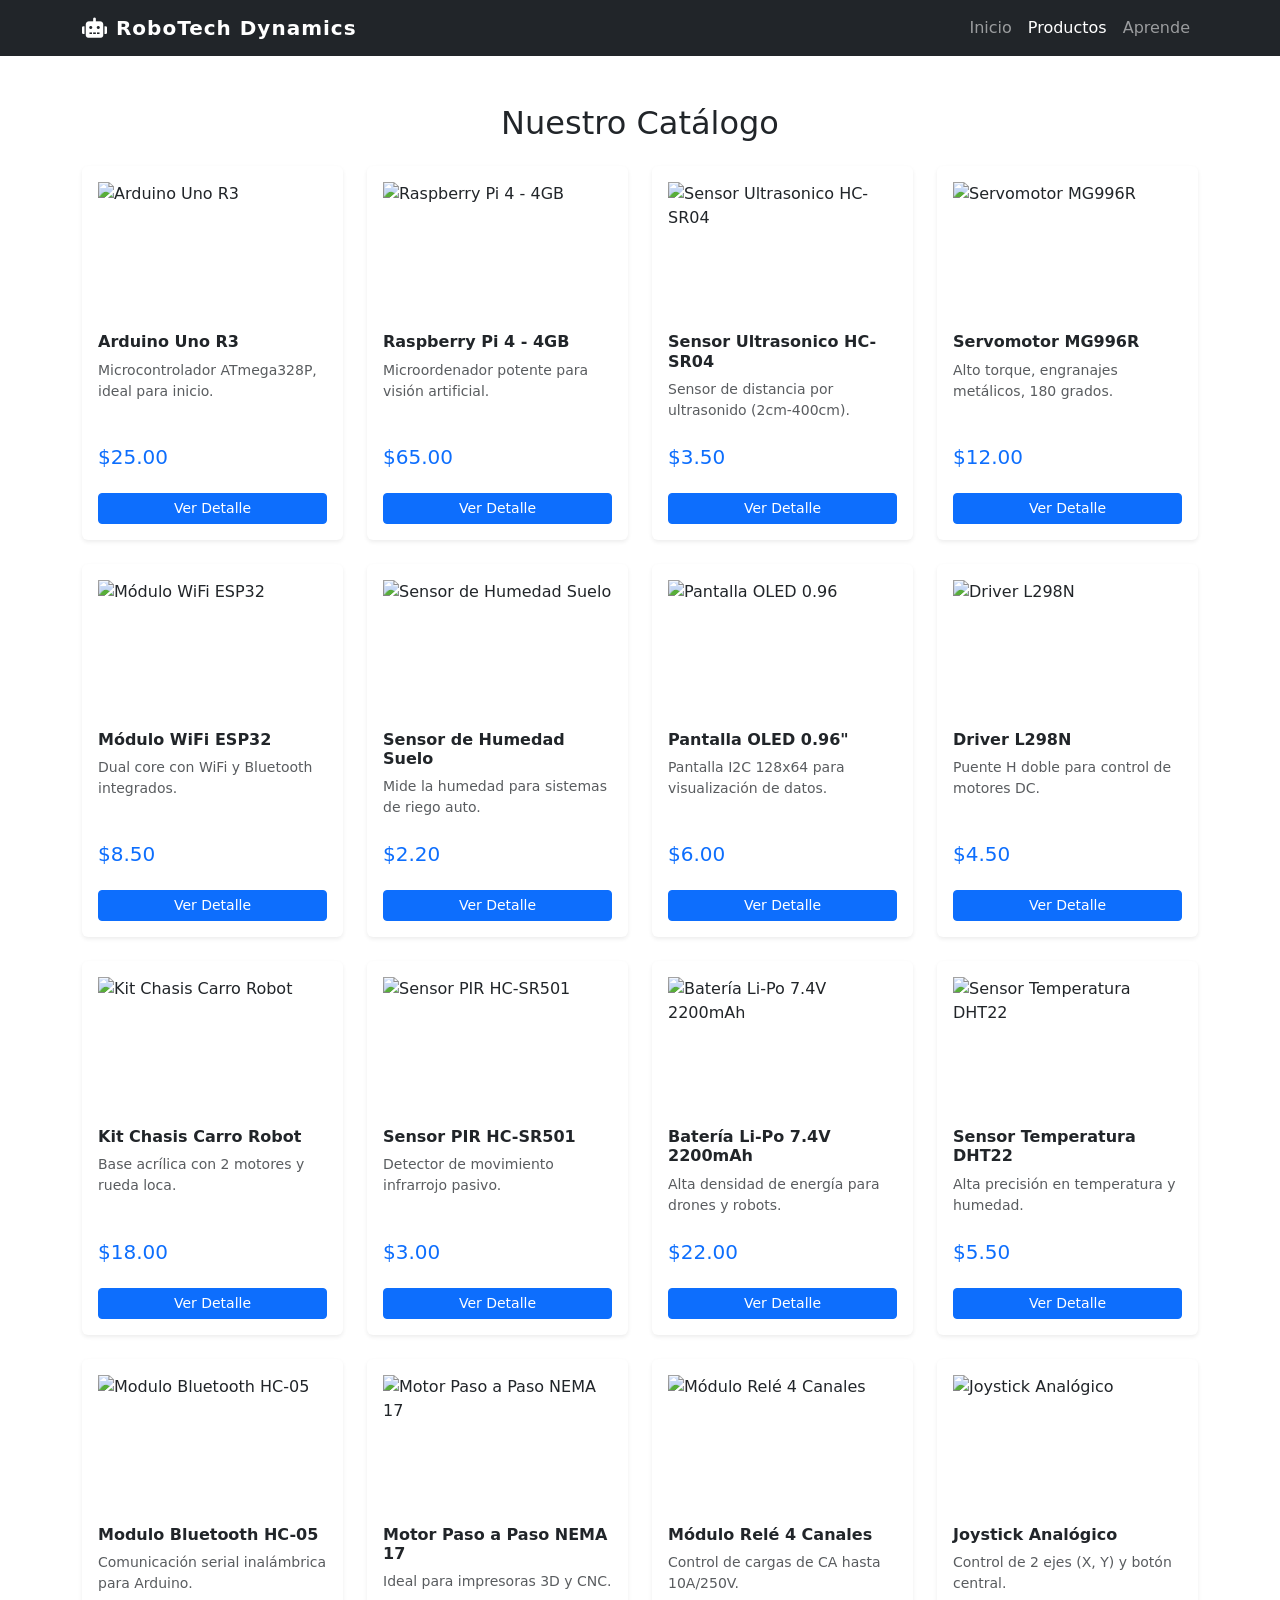
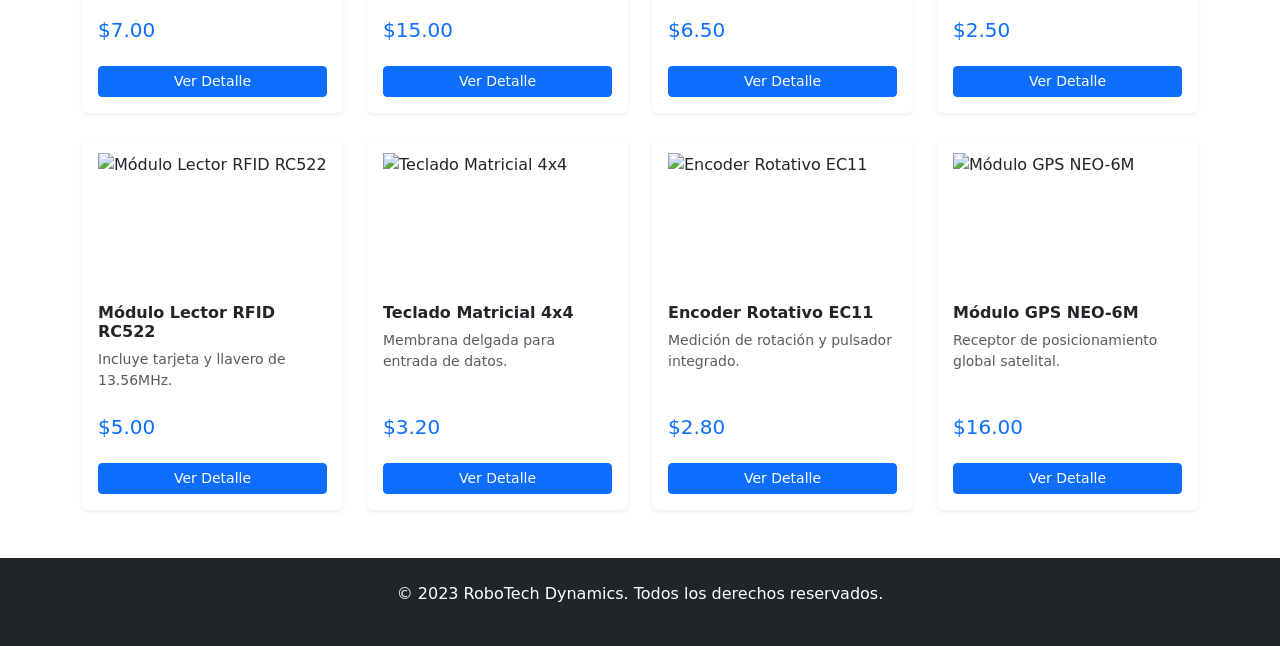
==== productos.html @ 9bd94a75 "Add files via upload" ====
<!DOCTYPE html>
<html lang="es">
<head>
    <meta charset="UTF-8">
    <meta name="viewport" content="width=device-width, initial-scale=1.0">
    <title>Productos | RoboTech Dynamics</title>
    <link href="https://cdn.jsdelivr.net/npm/bootstrap@5.3.0/dist/css/bootstrap.min.css" rel="stylesheet">
    <link rel="stylesheet" href="styles.css">
    <link rel="stylesheet" href="https://cdnjs.cloudflare.com/ajax/libs/font-awesome/6.0.0/css/all.min.css">
</head>
<body>
    <nav class="navbar navbar-expand-lg navbar-dark bg-dark sticky-top">
        <div class="container">
            <a class="navbar-brand" href="index.html"><i class="fas fa-robot"></i> RoboTech Dynamics</a>
            <div class="collapse navbar-collapse">
                <ul class="navbar-nav ms-auto">
                    <li class="nav-item"><a class="nav-link" href="index.html">Inicio</a></li>
                    <li class="nav-item"><a class="nav-link active" href="productos.html">Productos</a></li>
                    <li class="nav-item"><a class="nav-link" href="educacion.html">Aprende</a></li>
                </ul>
            </div>
        </div>
    </nav>

    <div class="container py-5">
        <h2 class="mb-4 text-center">Nuestro Catálogo</h2>
        <div class="row g-4" id="catalog-container">
            <!-- Los productos se cargarán dinámicamente con JS para mantener el HTML limpio -->
        </div>
    </div>

    <script>
        const productos = [
            { id: 1, nombre: "Arduino Uno R3", precio: 25.00, desc: "Microcontrolador ATmega328P, ideal para inicio.", img: "https://www.arduino.cc/en/uploads/Main/A000066_iso_front.png" },
            { id: 2, nombre: "Raspberry Pi 4 - 4GB", precio: 65.00, desc: "Microordenador potente para visión artificial.", img: "https://m.media-amazon.com/images/I/61u9zN1N7uL._AC_SL1200_.jpg" },
            { id: 3, nombre: "Sensor Ultrasonico HC-SR04", precio: 3.50, desc: "Sensor de distancia por ultrasonido (2cm-400cm).", img: "https://m.media-amazon.com/images/I/51Hbe-C5UFL._AC_SL1000_.jpg" },
            { id: 4, nombre: "Servomotor MG996R", precio: 12.00, desc: "Alto torque, engranajes metálicos, 180 grados.", img: "https://m.media-amazon.com/images/I/61-mJ-tX-0L._AC_SL1000_.jpg" },
            { id: 5, nombre: "Módulo WiFi ESP32", precio: 8.50, desc: "Dual core con WiFi y Bluetooth integrados.", img: "https://m.media-amazon.com/images/I/61M6DkM5V1L._AC_SL1000_.jpg" },
            { id: 6, nombre: "Sensor de Humedad Suelo", precio: 2.20, desc: "Mide la humedad para sistemas de riego auto.", img: "https://m.media-amazon.com/images/I/51p6y-o6m+L._AC_SL1000_.jpg" },
            { id: 7, nombre: "Pantalla OLED 0.96\"", precio: 6.00, desc: "Pantalla I2C 128x64 para visualización de datos.", img: "https://m.media-amazon.com/images/I/61xdfGCHf9L._AC_SL1000_.jpg" },
            { id: 8, nombre: "Driver L298N", precio: 4.50, desc: "Puente H doble para control de motores DC.", img: "https://m.media-amazon.com/images/I/71u9B-l86fL._AC_SL1200_.jpg" },
            { id: 9, nombre: "Kit Chasis Carro Robot", precio: 18.00, desc: "Base acrílica con 2 motores y rueda loca.", img: "https://m.media-amazon.com/images/I/61K7H6qA5FL._AC_SL1000_.jpg" },
            { id: 10, nombre: "Sensor PIR HC-SR501", precio: 3.00, desc: "Detector de movimiento infrarrojo pasivo.", img: "https://m.media-amazon.com/images/I/51S9H8GZgXL._AC_SL1000_.jpg" },
            { id: 11, nombre: "Batería Li-Po 7.4V 2200mAh", precio: 22.00, desc: "Alta densidad de energía para drones y robots.", img: "https://m.media-amazon.com/images/I/61f9t0pY4pL._AC_SL1000_.jpg" },
            { id: 12, nombre: "Sensor Temperatura DHT22", precio: 5.50, desc: "Alta precisión en temperatura y humedad.", img: "https://m.media-amazon.com/images/I/61G9M0-rMBL._AC_SL1000_.jpg" },
            { id: 13, nombre: "Modulo Bluetooth HC-05", precio: 7.00, desc: "Comunicación serial inalámbrica para Arduino.", img: "https://m.media-amazon.com/images/I/51r29S7vVJL._AC_SL1000_.jpg" },
            { id: 14, nombre: "Motor Paso a Paso NEMA 17", precio: 15.00, desc: "Ideal para impresoras 3D y CNC.", img: "https://m.media-amazon.com/images/I/618m2+Hq0UL._AC_SL1000_.jpg" },
            { id: 15, nombre: "Módulo Relé 4 Canales", precio: 6.50, desc: "Control de cargas de CA hasta 10A/250V.", img: "https://m.media-amazon.com/images/I/71-0Gv2f7AL._AC_SL1000_.jpg" },
            { id: 16, nombre: "Joystick Analógico", precio: 2.50, desc: "Control de 2 ejes (X, Y) y botón central.", img: "https://m.media-amazon.com/images/I/61Vst92Sj+L._AC_SL1000_.jpg" },
            { id: 17, nombre: "Módulo Lector RFID RC522", precio: 5.00, desc: "Incluye tarjeta y llavero de 13.56MHz.", img: "https://m.media-amazon.com/images/I/61-A7Yh8lWL._AC_SL1000_.jpg" },
            { id: 18, nombre: "Teclado Matricial 4x4", precio: 3.20, desc: "Membrana delgada para entrada de datos.", img: "https://m.media-amazon.com/images/I/51uIuG27+UL._AC_SL1000_.jpg" },
            { id: 19, nombre: "Encoder Rotativo EC11", precio: 2.80, desc: "Medición de rotación y pulsador integrado.", img: "https://m.media-amazon.com/images/I/5176nJb39tL._AC_SL1000_.jpg" },
            { id: 20, nombre: "Módulo GPS NEO-6M", precio: 16.00, desc: "Receptor de posicionamiento global satelital.", img: "https://m.media-amazon.com/images/I/61MvU7B-xFL._AC_SL1000_.jpg" }
        ];

        const container = document.getElementById('catalog-container');
        productos.forEach(p => {
            container.innerHTML += `
                <div class="col-md-3 col-sm-6">
                    <div class="card h-100 card-product shadow-sm border-0">
                        <img src="${p.img}" class="card-img-top p-3" alt="${p.nombre}" style="height:150px; object-fit:contain;">
                        <div class="card-body d-flex flex-column">
                            <h6 class="card-title fw-bold">${p.nombre}</h6>
                            <p class="card-text text-muted small flex-grow-1">${p.desc}</p>
                            <h5 class="text-primary mt-2">$${p.precio.toFixed(2)}</h5>
                            <button class="btn btn-sm btn-primary mt-3">Ver Detalle</button>
                        </div>
                    </div>
                </div>
            `;
        });
    </script>

    <footer class="bg-dark text-white py-4">
        <div class="container text-center">
            <p>&copy; 2023 RoboTech Dynamics. Todos los derechos reservados.</p>
        </div>
    </footer>
</body>
</html>
---- styles.css ----
.hero-section {
    background: linear-gradient(rgba(0, 0, 0, 0.7), rgba(0, 0, 0, 0.7)), url('https://images.unsplash.com/photo-1581092334651-ddf26d9a1930?ixlib=rb-1.2.1&auto=format&fit=crop&w=1350&q=80');
    background-size: cover;
    background-position: center;
    height: 60vh;
}

.card-product img {
    height: 200px;
    object-fit: contain;
    padding: 20px;
}

.learning-card {
    transition: transform 0.3s;
}

.learning-card:hover {
    transform: translateY(-5px);
}

.navbar-brand {
    font-weight: bold;
    letter-spacing: 1px;
}
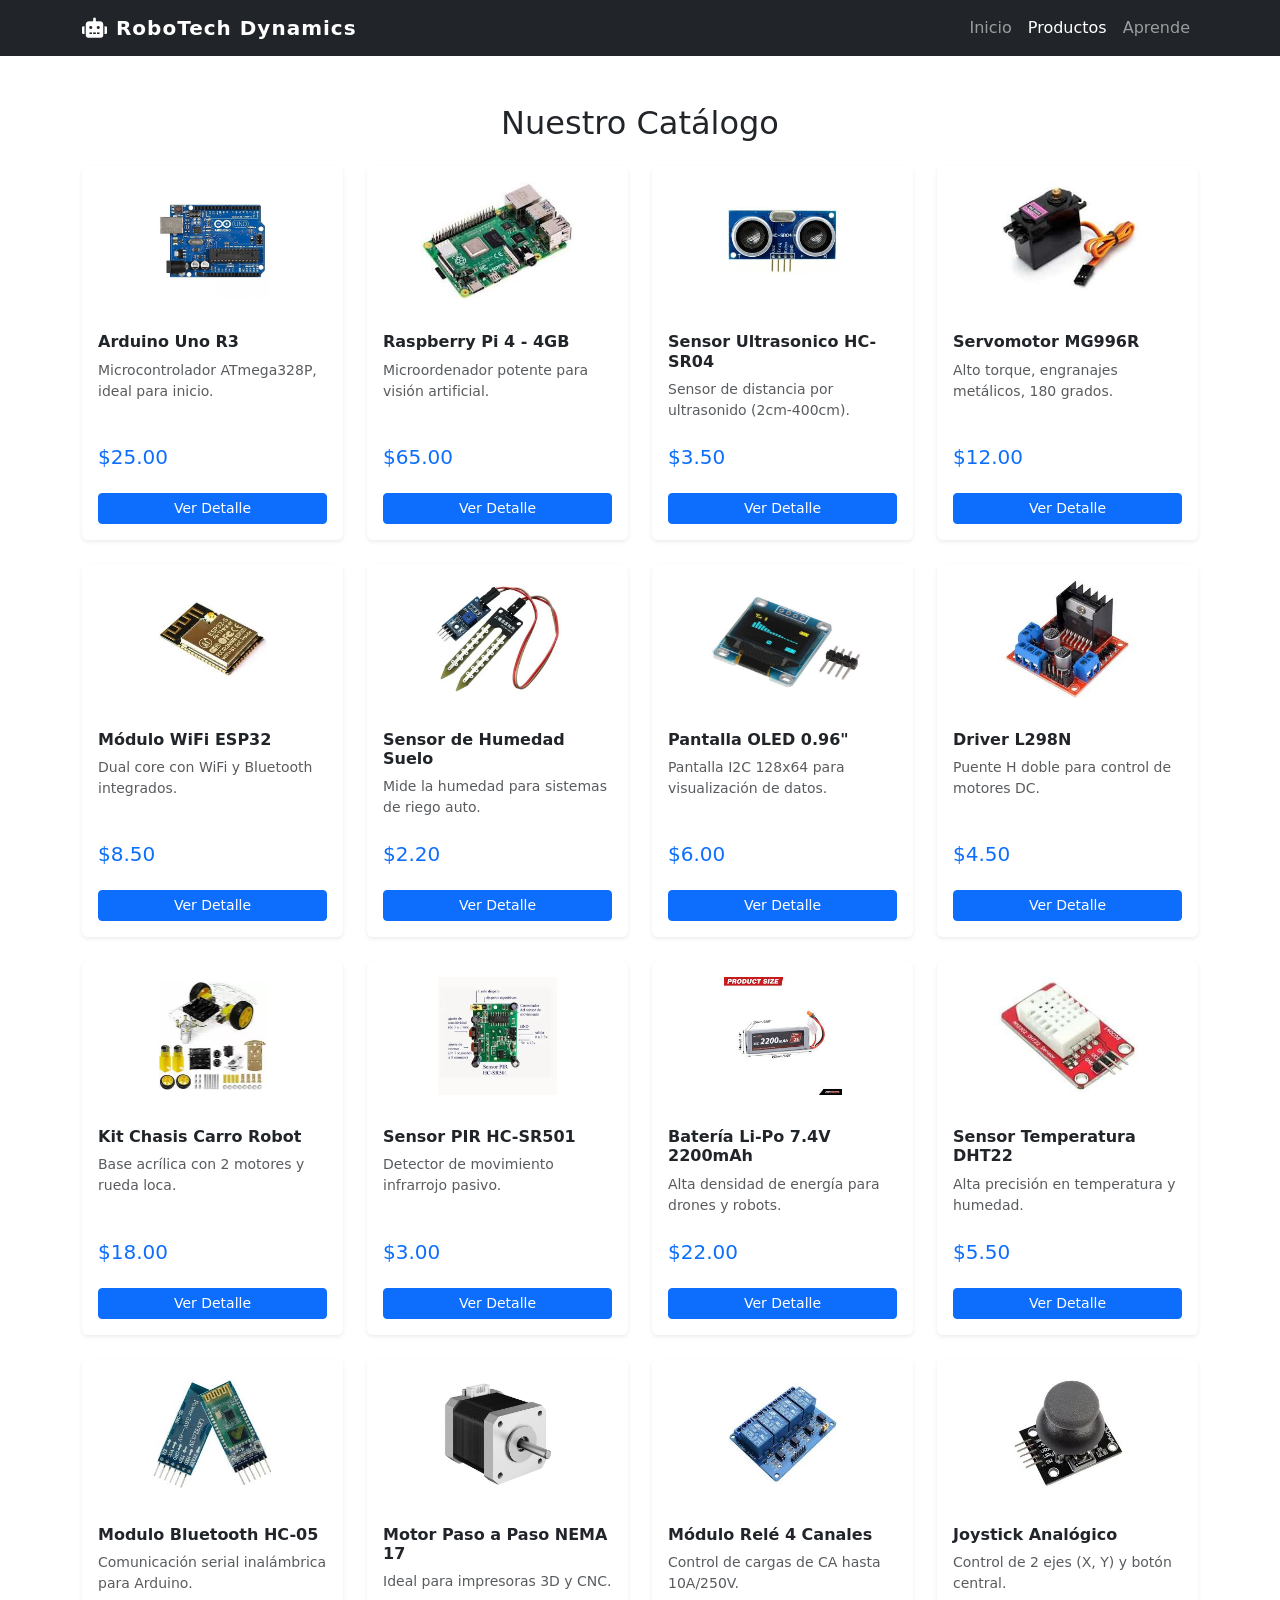
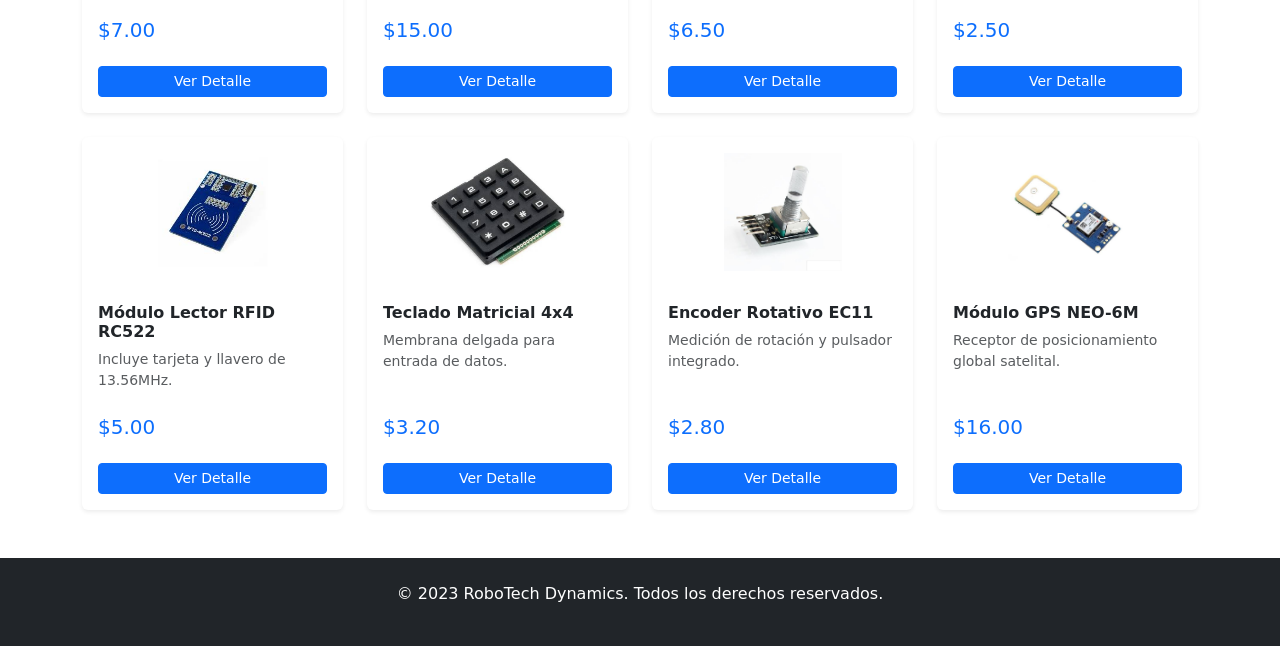
==== commit d4f2d196: "Add files via upload" ====
--- a/productos.html
+++ b/productos.html
@@ -31,26 +31,26 @@
 
     <script>
         const productos = [
-            { id: 1, nombre: "Arduino Uno R3", precio: 25.00, desc: "Microcontrolador ATmega328P, ideal para inicio.", img: "https://www.arduino.cc/en/uploads/Main/A000066_iso_front.png" },
-            { id: 2, nombre: "Raspberry Pi 4 - 4GB", precio: 65.00, desc: "Microordenador potente para visión artificial.", img: "https://m.media-amazon.com/images/I/61u9zN1N7uL._AC_SL1200_.jpg" },
-            { id: 3, nombre: "Sensor Ultrasonico HC-SR04", precio: 3.50, desc: "Sensor de distancia por ultrasonido (2cm-400cm).", img: "https://m.media-amazon.com/images/I/51Hbe-C5UFL._AC_SL1000_.jpg" },
-            { id: 4, nombre: "Servomotor MG996R", precio: 12.00, desc: "Alto torque, engranajes metálicos, 180 grados.", img: "https://m.media-amazon.com/images/I/61-mJ-tX-0L._AC_SL1000_.jpg" },
-            { id: 5, nombre: "Módulo WiFi ESP32", precio: 8.50, desc: "Dual core con WiFi y Bluetooth integrados.", img: "https://m.media-amazon.com/images/I/61M6DkM5V1L._AC_SL1000_.jpg" },
-            { id: 6, nombre: "Sensor de Humedad Suelo", precio: 2.20, desc: "Mide la humedad para sistemas de riego auto.", img: "https://m.media-amazon.com/images/I/51p6y-o6m+L._AC_SL1000_.jpg" },
-            { id: 7, nombre: "Pantalla OLED 0.96\"", precio: 6.00, desc: "Pantalla I2C 128x64 para visualización de datos.", img: "https://m.media-amazon.com/images/I/61xdfGCHf9L._AC_SL1000_.jpg" },
-            { id: 8, nombre: "Driver L298N", precio: 4.50, desc: "Puente H doble para control de motores DC.", img: "https://m.media-amazon.com/images/I/71u9B-l86fL._AC_SL1200_.jpg" },
-            { id: 9, nombre: "Kit Chasis Carro Robot", precio: 18.00, desc: "Base acrílica con 2 motores y rueda loca.", img: "https://m.media-amazon.com/images/I/61K7H6qA5FL._AC_SL1000_.jpg" },
-            { id: 10, nombre: "Sensor PIR HC-SR501", precio: 3.00, desc: "Detector de movimiento infrarrojo pasivo.", img: "https://m.media-amazon.com/images/I/51S9H8GZgXL._AC_SL1000_.jpg" },
-            { id: 11, nombre: "Batería Li-Po 7.4V 2200mAh", precio: 22.00, desc: "Alta densidad de energía para drones y robots.", img: "https://m.media-amazon.com/images/I/61f9t0pY4pL._AC_SL1000_.jpg" },
-            { id: 12, nombre: "Sensor Temperatura DHT22", precio: 5.50, desc: "Alta precisión en temperatura y humedad.", img: "https://m.media-amazon.com/images/I/61G9M0-rMBL._AC_SL1000_.jpg" },
-            { id: 13, nombre: "Modulo Bluetooth HC-05", precio: 7.00, desc: "Comunicación serial inalámbrica para Arduino.", img: "https://m.media-amazon.com/images/I/51r29S7vVJL._AC_SL1000_.jpg" },
-            { id: 14, nombre: "Motor Paso a Paso NEMA 17", precio: 15.00, desc: "Ideal para impresoras 3D y CNC.", img: "https://m.media-amazon.com/images/I/618m2+Hq0UL._AC_SL1000_.jpg" },
-            { id: 15, nombre: "Módulo Relé 4 Canales", precio: 6.50, desc: "Control de cargas de CA hasta 10A/250V.", img: "https://m.media-amazon.com/images/I/71-0Gv2f7AL._AC_SL1000_.jpg" },
-            { id: 16, nombre: "Joystick Analógico", precio: 2.50, desc: "Control de 2 ejes (X, Y) y botón central.", img: "https://m.media-amazon.com/images/I/61Vst92Sj+L._AC_SL1000_.jpg" },
-            { id: 17, nombre: "Módulo Lector RFID RC522", precio: 5.00, desc: "Incluye tarjeta y llavero de 13.56MHz.", img: "https://m.media-amazon.com/images/I/61-A7Yh8lWL._AC_SL1000_.jpg" },
-            { id: 18, nombre: "Teclado Matricial 4x4", precio: 3.20, desc: "Membrana delgada para entrada de datos.", img: "https://m.media-amazon.com/images/I/51uIuG27+UL._AC_SL1000_.jpg" },
-            { id: 19, nombre: "Encoder Rotativo EC11", precio: 2.80, desc: "Medición de rotación y pulsador integrado.", img: "https://m.media-amazon.com/images/I/5176nJb39tL._AC_SL1000_.jpg" },
-            { id: 20, nombre: "Módulo GPS NEO-6M", precio: 16.00, desc: "Receptor de posicionamiento global satelital.", img: "https://m.media-amazon.com/images/I/61MvU7B-xFL._AC_SL1000_.jpg" }
+            { id: 1, nombre: "Arduino Uno R3", precio: 25.00, desc: "Microcontrolador ATmega328P, ideal para inicio.", img: "images/arduino_uno_r3.jpeg" },
+            { id: 2, nombre: "Raspberry Pi 4 - 4GB", precio: 65.00, desc: "Microordenador potente para visión artificial.", img: "images/raspiberry_pi_4_4gb.jpeg" },
+            { id: 3, nombre: "Sensor Ultrasonico HC-SR04", precio: 3.50, desc: "Sensor de distancia por ultrasonido (2cm-400cm).", img: "images/HC-SR04.jpeg" },
+            { id: 4, nombre: "Servomotor MG996R", precio: 12.00, desc: "Alto torque, engranajes metálicos, 180 grados.", img: "images/MG996R.jpeg" },
+            { id: 5, nombre: "Módulo WiFi ESP32", precio: 8.50, desc: "Dual core con WiFi y Bluetooth integrados.", img: "images/wifi_module_esp32.jpeg" },
+            { id: 6, nombre: "Sensor de Humedad Suelo", precio: 2.20, desc: "Mide la humedad para sistemas de riego auto.", img: "images/sensor_humedad_suelo.jpeg" },
+            { id: 7, nombre: "Pantalla OLED 0.96\"", precio: 6.00, desc: "Pantalla I2C 128x64 para visualización de datos.", img: "images/OLED_Screen.jpeg" },
+            { id: 8, nombre: "Driver L298N", precio: 4.50, desc: "Puente H doble para control de motores DC.", img: "images/l298n.jpeg" },
+            { id: 9, nombre: "Kit Chasis Carro Robot", precio: 18.00, desc: "Base acrílica con 2 motores y rueda loca.", img: "images/car_robot_kit.jpeg" },
+            { id: 10, nombre: "Sensor PIR HC-SR501", precio: 3.00, desc: "Detector de movimiento infrarrojo pasivo.", img: "images/Sensor_PIR_HC-SR501.jpeg" },
+            { id: 11, nombre: "Batería Li-Po 7.4V 2200mAh", precio: 22.00, desc: "Alta densidad de energía para drones y robots.", img: "images/Batería Li-Po_7.4V_2200mAh.jpeg" },
+            { id: 12, nombre: "Sensor Temperatura DHT22", precio: 5.50, desc: "Alta precisión en temperatura y humedad.", img: "images/dht22.jpeg" },
+            { id: 13, nombre: "Modulo Bluetooth HC-05", precio: 7.00, desc: "Comunicación serial inalámbrica para Arduino.", img: "images/hc-05.jpeg" },
+            { id: 14, nombre: "Motor Paso a Paso NEMA 17", precio: 15.00, desc: "Ideal para impresoras 3D y CNC.", img: "images/Motor_NEMA_17.jpeg" },
+            { id: 15, nombre: "Módulo Relé 4 Canales", precio: 6.50, desc: "Control de cargas de CA hasta 10A/250V.", img: "images/Módulo_Relé_4_Canales.jpeg" },
+            { id: 16, nombre: "Joystick Analógico", precio: 2.50, desc: "Control de 2 ejes (X, Y) y botón central.", img: "images/Joystick_Analógico.jpeg" },
+            { id: 17, nombre: "Módulo Lector RFID RC522", precio: 5.00, desc: "Incluye tarjeta y llavero de 13.56MHz.", img: "images/RFID_RC522.jpeg" },
+            { id: 18, nombre: "Teclado Matricial 4x4", precio: 3.20, desc: "Membrana delgada para entrada de datos.", img: "images/Teclado_Matricial_4x4.jpeg" },
+            { id: 19, nombre: "Encoder Rotativo EC11", precio: 2.80, desc: "Medición de rotación y pulsador integrado.", img: "images/EC11.jpeg" },
+            { id: 20, nombre: "Módulo GPS NEO-6M", precio: 16.00, desc: "Receptor de posicionamiento global satelital.", img: "images/NEO-6M.jpeg" }
         ];
 
         const container = document.getElementById('catalog-container');
